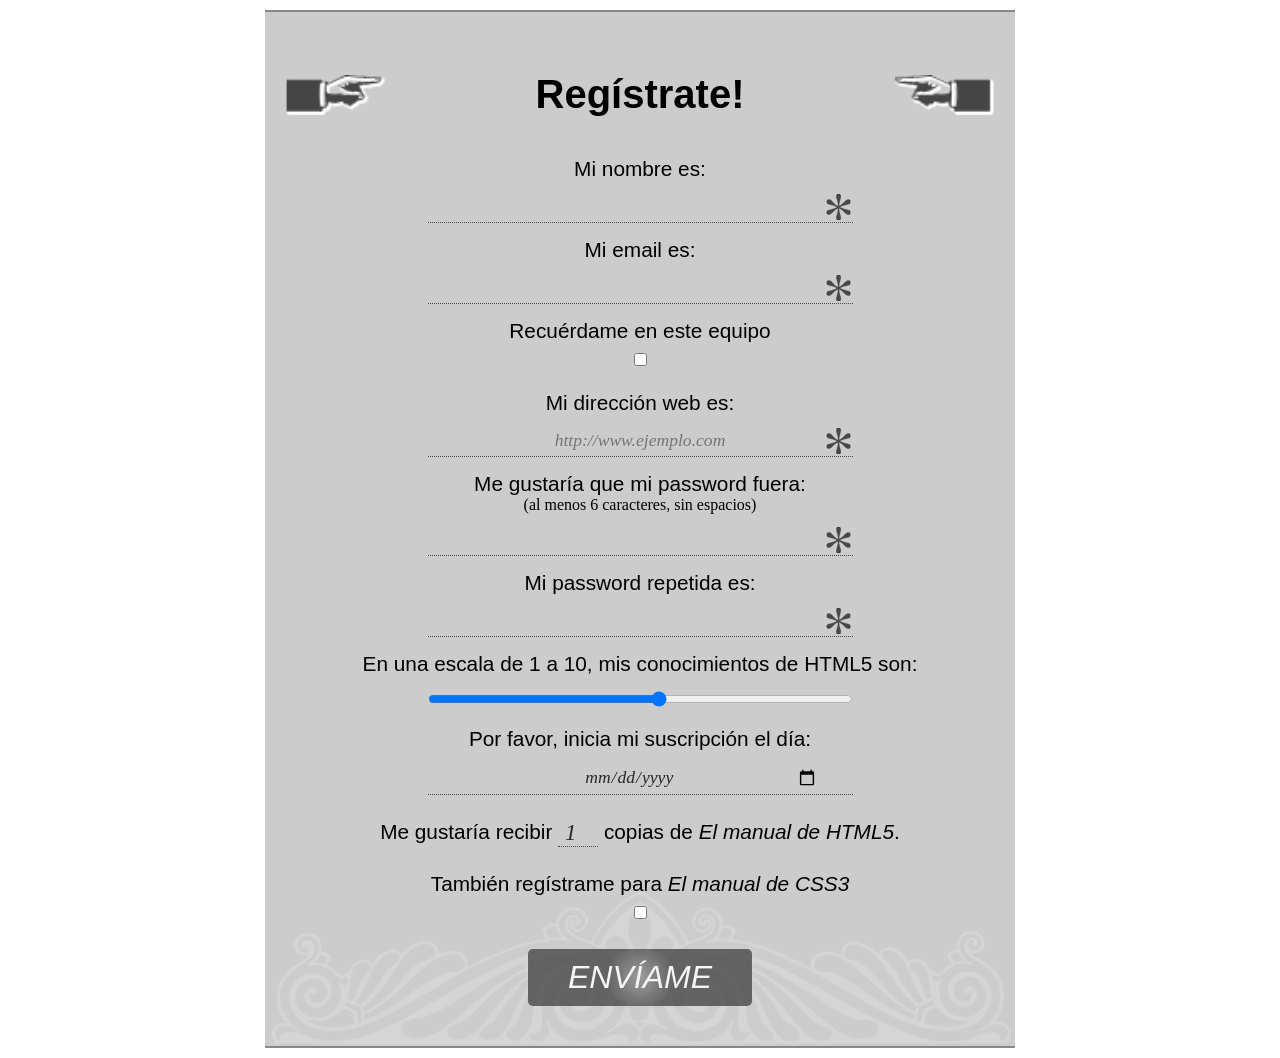
==== index.html @ 415f7712 "Edicion" ====
<!doctype html>
<html lang="es">
<head>
  <meta charset="utf-8">
  <title>Registro</title>
  <meta name="description" content="HTML5, CSS3">
  <meta name="author" content="Danica Vargas">
  <link rel="stylesheet" href="css/estilos.css">
  <!--[if lt IE 9]>
	<script src="http://html5shiv.googlecode.com/svn/trunk/html5.js">
	</script>
  <![endif]-->
</head>
<body>

	<form id="registro" method="post">
		<h1>Regístrate!</h1>
		<ul>
			<li>
				<label for="nombre">Mi nombre es:</label>
				<input type="text" id="nombre" name="nombre" required>
			</li>
			<li>
				<label for="email">Mi email es:</label>
				<input type="text" id="email" name="email" multiple required>
			</li>
			<li>
				<label for="recuerdame">Recuérdame en este equipo</label>
				<input type="checkbox"  value="true"  id="recuerdame"> 
			</li>
			<li>
				<label for="url">Mi dirección web es:</label>
				<input type="text" id="url" name="url" placeholder="http://www.ejemplo.com" required>
			</li>
			<li>
				<label for="password1">Me gustaría que mi password fuera:</label>
				<p>(al menos 6 caracteres, sin espacios)</p>
				<input type="password" id="password1" name="password1" required pattern="^\S{6,}$">
			</li>
			<li>
				<label for="password2">Mi password repetida es:</label>
				<input type="password" id="password2" name="password2" required pattern="^\S{6,}$">
			</li>
			<li>
				<label for="conocimientos">En una escala de 1 a 10, mis conocimientos de HTML5 son:</label>
				<input type="range" id="conocimientos" name="conocimientos" min="1" max="10">
			</li>
			<li>
				<label for="fechaInicio">Por favor, inicia mi suscripción el día:</label>
				<input type="date" id="fechaInicio" name="fechaInicio" placeholder="dd/mm/yyyy" >
			<li>
				<label for="cantidad">Me gustaría recibir 
					<input type="number" name="cantidad" id="cantidad" value="1" min="0" max="5"> copias de <cite>El manual de HTML5</cite>.</label>
			</li>
			<li>
				<label for="tambienCSS3">También regístrame para <cite>El manual de CSS3</cite></label>
				<input id="tambienCSS3" name="tambienCSS3" type="checkbox">
			</li>
			<li>
				<input type="button" id="registro-submit" value="Envíame"/>
			</li>
		</ul>
	</form>
	
</body>
</html>
---- css/estilos.css ----
/* ==========================================================================
   1. INCORPORACIÓN DE FUENTES (Asegúrate de tener la carpeta fonts)
   ========================================================================== */
@font-face {
    font-family: 'LeagueGothic';
    src: url('../fonts/LeagueGothic.otf'); 
}

@font-face {
    font-family: 'AcknowledgementMedium';
    src: url('../fonts/Acknowledgement.otf');
}

/* ==========================================================================
   2. ESTILOS BASE Y SELECCIÓN
   ========================================================================== */
* {
    margin: 0;
    padding: 0;
}

::selection {
    background-color: #484848;
    color: #fff;
    text-shadow: none;
}

/* ==========================================================================
   3. ESTRUCTURA DEL FORMULARIO
   ========================================================================== */
form {
    margin: 10px auto;
    border: solid 2px #888;
    border-width: 2px 0;
    width: 710px;
    text-align: center;
    padding: 20px;
    /* Ajusta esta ruta si bg-form.png está en otra carpeta */
    background: rgba(0,0,0,0.2) url('../imgs/bg-form.png') no-repeat bottom center;
}

form ul { list-style-type: none; }
form ul li { margin-bottom: 15px; }

/* Título con doble imagen de fondo (Rutas corregidas según tu captura) */
form h1 {
    font-family: 'AcknowledgementMedium', sans-serif;
    font-size: 2.5em;
    padding: 40px 0;
    background-image: url('../imgs-registro/bg-formtitle-left.png'), url('../imgs-registro/bg-formtitle-right.png');
    background-position: left center, right center;
    background-repeat: no-repeat;
    background-size: 100px auto;
}

label {
    font-family: 'LeagueGothic', Tahoma, sans-serif;
    display: block;
    margin: auto;
    text-align: center;
    cursor: pointer;
    font-size: 1.3em;
}

/* ==========================================================================
   4. INPUTS Y ESTADOS DE VALIDACIÓN (Rutas corregidas)
   ========================================================================== */
input { 
    vertical-align: middle;  
    color: #282828;
    background-color: transparent;
    border: dotted #484848;    
    border-width: 0 0 1px 0;
    display: block;
    margin: 10px auto;
    font-style: italic;
    font-family: Times, "Times New Roman", serif;
    font-size: 1.1em;
    padding: 5px 35px;
    width: 50%;
    text-align: center;
}

/* Marcado de campos según validación */
input:required {
    background: url('../imgs-registro/required.png') no-repeat right center;
}

input:focus:valid {
    background: url('../imgs-registro/valid.png') no-repeat right center;
}

input:focus:invalid {
    background: url('../imgs-registro/invalid.png') no-repeat right center;
}

/* Casos especiales */
input[type="checkbox"] { 
    vertical-align: bottom; 
    display: inline;
    width: auto;
    background: none !important;
}

input[type="range"] { border: none; }

label[for=cantidad], #cantidad { display: inline; }
#cantidad { width: 40px; display: inline; padding: 0; }

/* ==========================================================================
   5. BOTÓN DE ENVÍO
   ========================================================================== */
#registro-submit {
    cursor: pointer;
    border: none;
    border-radius: 5px;
    background: radial-gradient(30% 120%, rgba(144,144,144, 1) 0%, rgba(72,72,72,1) 50%);
    color: #fff;
    font-family: 'LeagueGothic', sans-serif;
    text-transform: uppercase;
    font-size: 2em;
    padding: 10px 40px;
    margin: 20px auto;
    opacity: 0.8;
    transition: opacity .25s linear;
    display: block;
    width: auto;
}

#registro-submit:hover { opacity: 1; }
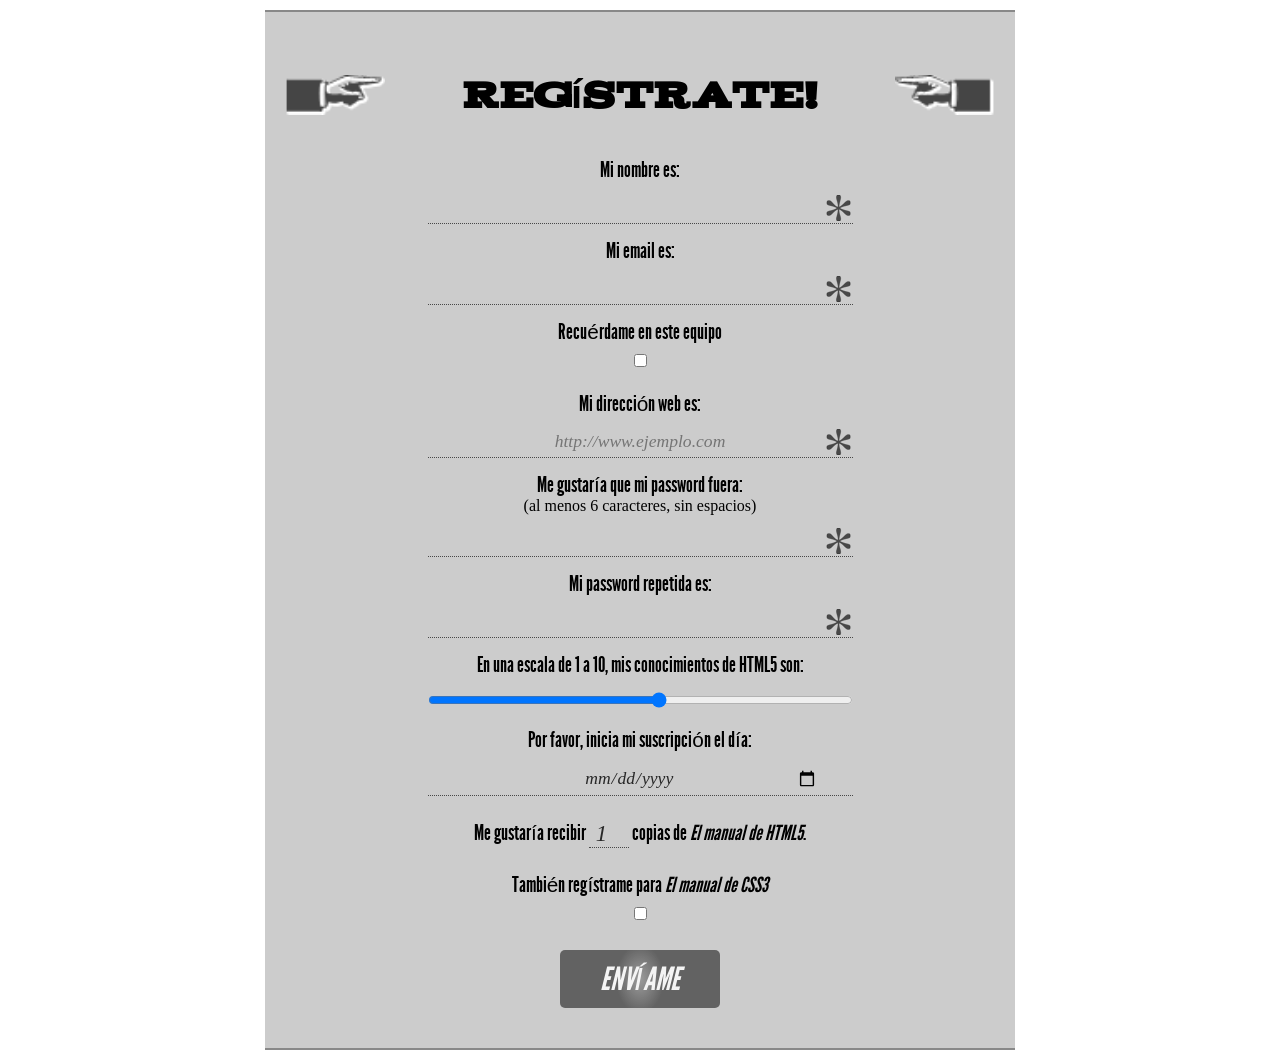
==== commit 9f3b827f: "Edicion" ====
--- a/index.html
+++ b/index.html
@@ -5,7 +5,7 @@
   <title>Registro</title>
   <meta name="description" content="HTML5, CSS3">
   <meta name="author" content="Danica Vargas">
-  <link rel="stylesheet" href="css/estilos.css">
+  <link rel="stylesheet" href="css/style.css">
   <!--[if lt IE 9]>
 	<script src="http://html5shiv.googlecode.com/svn/trunk/html5.js">
 	</script>
--- a/css/style.css
+++ b/css/style.css
@@ -0,0 +1,158 @@
+/* ==========================================================================
+   1. INCORPORACIÓN DE FUENTES (@font-face)
+   ========================================================================== */
+@font-face {
+    font-family: 'LeagueGothic';
+    src: url('../fonts/League_Gothic-webfont.woff') format('woff'),
+         url('../fonts/League_Gothic-webfont.ttf') format('truetype');
+    font-weight: normal;
+    font-style: normal;
+}
+
+@font-face {
+    font-family: 'AcknowledgementMedium';
+    src: url('../fonts/Acknowledgement-webfont.woff') format('woff'),
+         url('../fonts/Acknowledgement-webfont.ttf') format('truetype');
+    font-weight: normal;
+    font-style: normal;
+}
+
+/* ==========================================================================
+   2. ESTILOS BASE Y SELECCIÓN
+   ========================================================================== */
+* {
+    margin: 0;
+    padding: 0;
+}
+
+/* Requisito: Personalización de la selección de texto */
+::selection {
+    background-color: #484848;
+    color: #fff;
+    text-shadow: none;
+}
+
+/* ==========================================================================
+   3. ESTRUCTURA DEL FORMULARIO
+   ========================================================================== */
+form {
+    margin: 10px auto;
+    border: solid 2px #888;
+    border-width: 2px 0;
+    width: 710px;
+    text-align: center;
+    padding: 20px;
+    /* Suponiendo que bg-form.png está en la carpeta de imágenes principal */
+    background: rgba(0,0,0,0.2) url('../../imgs-registro/bg-form.png') no-repeat bottom center;
+}
+
+form ul { 
+    list-style-type: none; 
+}
+
+form ul li { 
+    margin-bottom: 15px; 
+}
+
+/* Requisito: Título con doble imagen de fondo y fuente Acknowledgement */
+form h1 {
+    font-family: 'AcknowledgementMedium', sans-serif;
+    font-size: 2.5em;
+    padding: 40px 0;
+    background-image: url('../../imgs-registro/bg-formtitle-left.png'), 
+                      url('../../imgs-registro/bg-formtitle-right.png');
+    background-position: left center, right center;
+    background-repeat: no-repeat;
+    background-size: 100px auto; /* Redimensionadas a 100px */
+}
+
+/* Requisito: Labels con fuente LeagueGothic */
+label {
+    font-family: 'LeagueGothic', sans-serif;
+    display: block;
+    margin: auto;
+    text-align: center;
+    cursor: pointer;
+    font-size: 1.3em;
+}
+
+/* ==========================================================================
+   4. INPUTS Y ESTADOS DE VALIDACIÓN
+   ========================================================================== */
+input { 
+    vertical-align: middle;  
+    color: #282828;
+    background-color: transparent;
+    border: dotted #484848;    
+    border-width: 0 0 1px 0;
+    display: block;
+    margin: 10px auto;
+    font-style: italic;
+    font-family: Times, "Times New Roman", serif;
+    font-size: 1.1em;
+    padding: 5px 35px;
+    width: 50%;
+    text-align: center;
+}
+
+/* Requisito: Marcado de campos obligatorios con required.png */
+input:required {
+    background: url('../../imgs-registro/required.png') no-repeat right center;
+}
+
+/* Requisito: Marcado de campos válidos con foco */
+input:focus:valid {
+    background: url('../../imgs-registro/valid.png') no-repeat right center;
+}
+
+/* Requisito: Marcado de campos inválidos con foco */
+input:focus:invalid {
+    background: url('../../imgs-registro/invalid.png') no-repeat right center;
+}
+
+/* Correcciones para tipos específicos */
+input[type="checkbox"] { 
+    vertical-align: bottom; 
+    display: inline;
+    width: auto;
+    background: none !important; /* Quitar iconos de validación en checkboxes */
+}
+
+input[type="range"] { 
+    border: none; 
+}
+
+label[for="cantidad"], #cantidad { 
+    display: inline; 
+}
+
+#cantidad { 
+    width: 40px; 
+    display: inline; 
+    padding: 0; 
+}
+
+/* ==========================================================================
+   5. BOTÓN DE ENVÍO
+   ========================================================================== */
+/* Requisito: El botón debe usar la fuente LeagueGothic */
+#registro-submit {
+    cursor: pointer;
+    border: none;
+    border-radius: 5px;
+    background: radial-gradient(30% 120%, rgba(144,144,144, 1) 0%, rgba(72,72,72,1) 50%);
+    color: #fff;
+    font-family: 'LeagueGothic', sans-serif;
+    text-transform: uppercase;
+    font-size: 2em;
+    padding: 10px 40px;
+    margin: 20px auto;
+    opacity: 0.8;
+    transition: opacity .25s linear;
+    display: block;
+    width: auto;
+}
+
+#registro-submit:hover { 
+    opacity: 1; 
+}
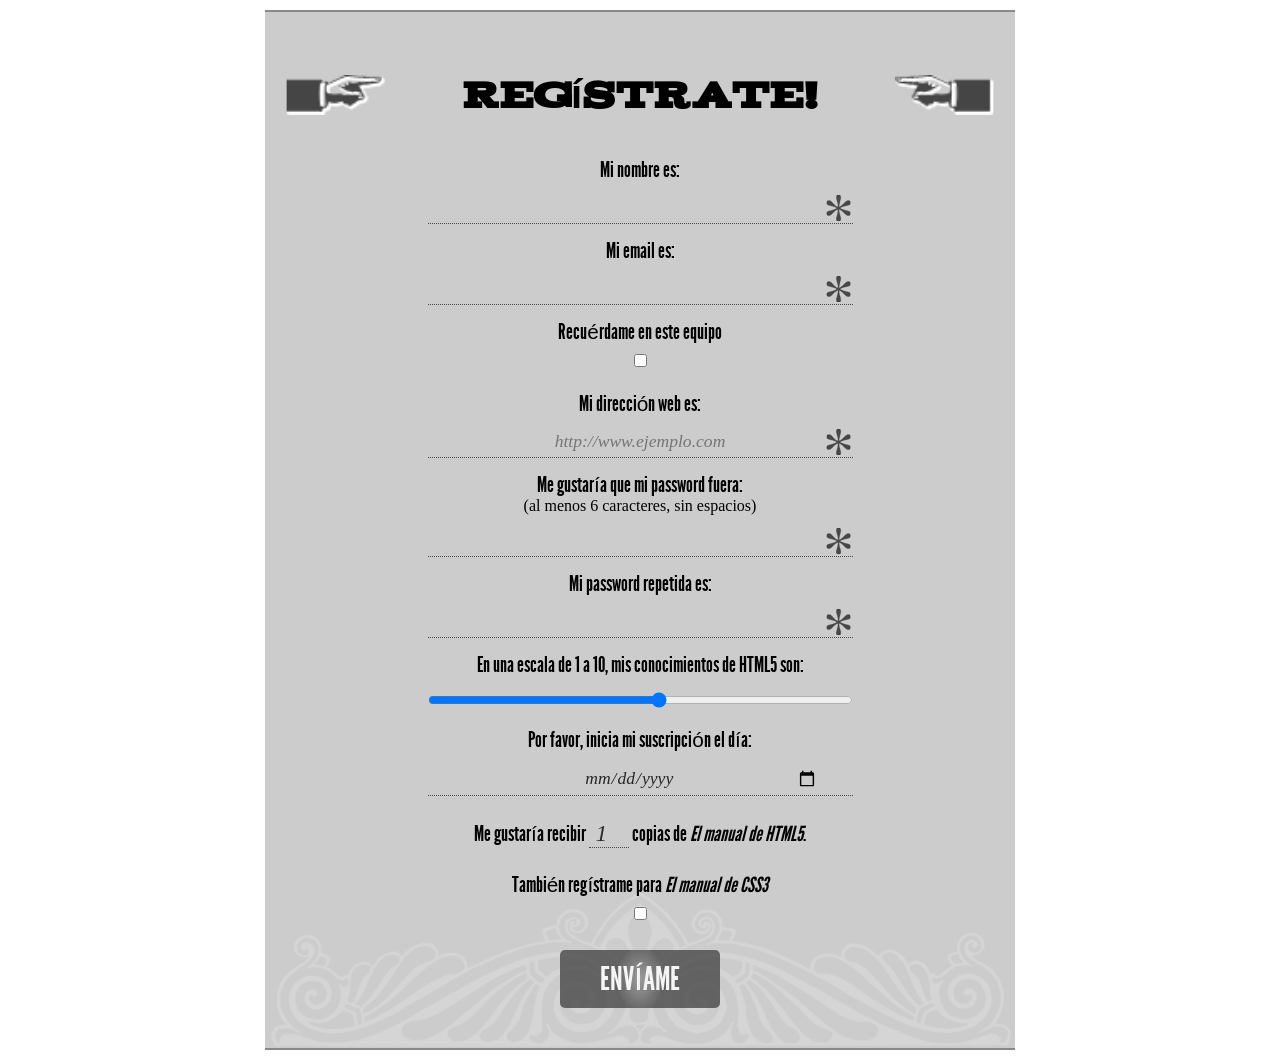
==== commit c94e6d80: "Edicion del botón" ====
--- a/index.html
+++ b/index.html
@@ -56,9 +56,9 @@
 				<label for="tambienCSS3">También regístrame para <cite>El manual de CSS3</cite></label>
 				<input id="tambienCSS3" name="tambienCSS3" type="checkbox">
 			</li>
-			<li>
-				<input type="button" id="registro-submit" value="Envíame"/>
-			</li>
+		<li>
+  		  <button type="submit" id="registro-submit">Envíame</button>
+		</li>
 		</ul>
 	</form>
 	
--- a/css/style.css
+++ b/css/style.css
@@ -43,7 +43,7 @@
     text-align: center;
     padding: 20px;
     /* Suponiendo que bg-form.png está en la carpeta de imágenes principal */
-    background: rgba(0,0,0,0.2) url('../../imgs-registro/bg-form.png') no-repeat bottom center;
+    background: rgba(0,0,0,0.2) url('../imgs/bg-form.png') no-repeat bottom center;
 }
 
 form ul { 
@@ -59,8 +59,8 @@
     font-family: 'AcknowledgementMedium', sans-serif;
     font-size: 2.5em;
     padding: 40px 0;
-    background-image: url('../../imgs-registro/bg-formtitle-left.png'), 
-                      url('../../imgs-registro/bg-formtitle-right.png');
+    background-image: url('../imgs-registro/bg-formtitle-left.png'), 
+                      url('../imgs-registro/bg-formtitle-right.png');
     background-position: left center, right center;
     background-repeat: no-repeat;
     background-size: 100px auto; /* Redimensionadas a 100px */
@@ -80,7 +80,7 @@
    4. INPUTS Y ESTADOS DE VALIDACIÓN
    ========================================================================== */
 input { 
-    vertical-align: middle;  
+     
     color: #282828;
     background-color: transparent;
     border: dotted #484848;    
@@ -97,17 +97,17 @@
 
 /* Requisito: Marcado de campos obligatorios con required.png */
 input:required {
-    background: url('../../imgs-registro/required.png') no-repeat right center;
+    background: url('../imgs-registro/required.png') no-repeat right center;
 }
 
 /* Requisito: Marcado de campos válidos con foco */
 input:focus:valid {
-    background: url('../../imgs-registro/valid.png') no-repeat right center;
+    background: url('../imgs-registro/valid.png') no-repeat right center;
 }
 
 /* Requisito: Marcado de campos inválidos con foco */
 input:focus:invalid {
-    background: url('../../imgs-registro/invalid.png') no-repeat right center;
+    background: url('../imgs-registro/invalid.png') no-repeat right center;
 }
 
 /* Correcciones para tipos específicos */
